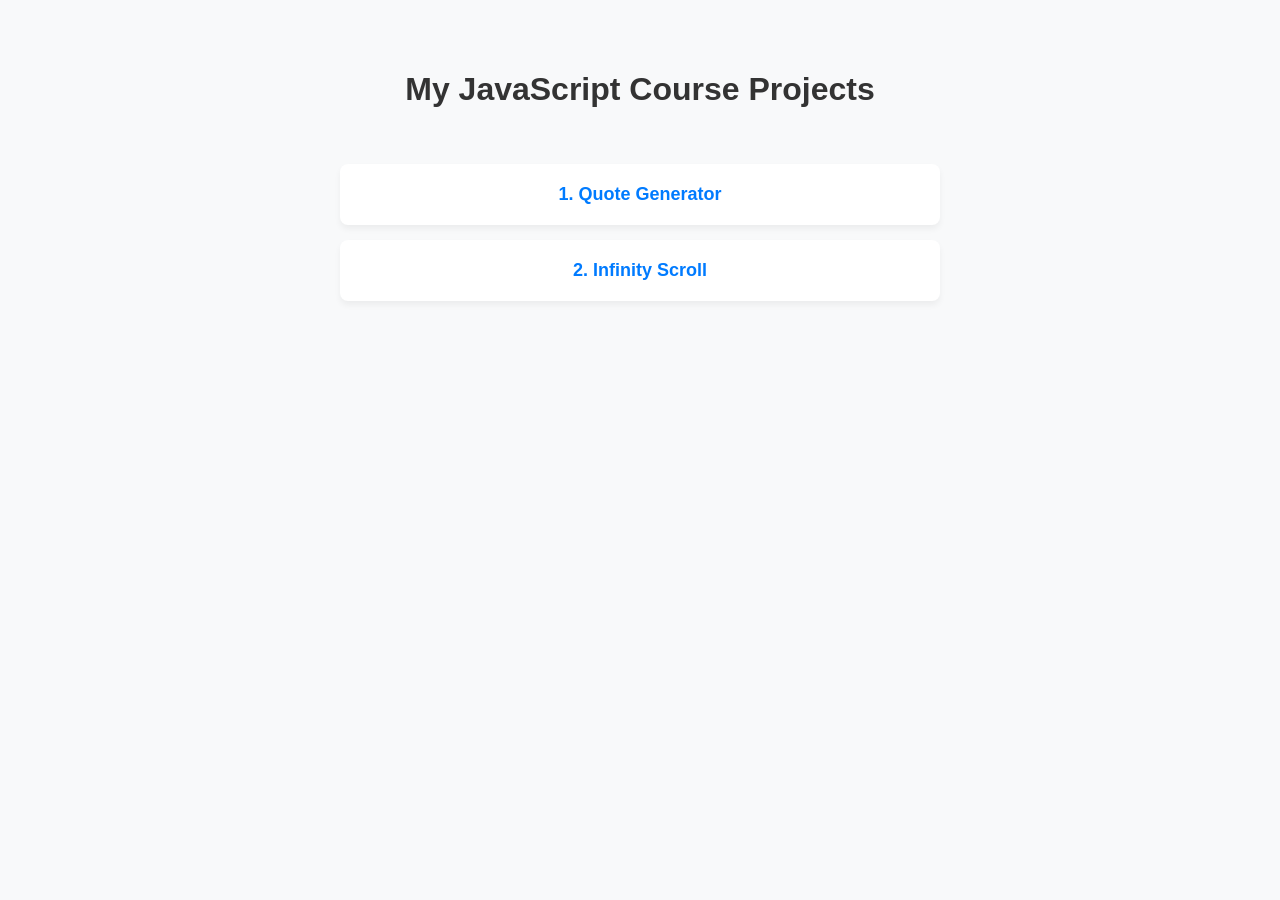
==== index.html @ d9a91e72 "after adding new section" ====
<!doctype html>
<html lang="en">
  <head>
    <meta charset="UTF-8" />
    <meta name="viewport" content="width=device-width, initial-scale=1.0" />
    <title>My JavaScript Portfolio</title>
    <link rel="stylesheet" href="style.css" />
  </head>
  <body>
    <h1>My JavaScript Course Projects</h1>

    <ul class="project-list">
      <li>
        <a href="/quote-generator/index.html">1. Quote Generator</a>
      </li>

      <li>
        <a href="/Infinity-Scroll/index.html">2. Infinity Scroll</a>
      </li>
    </ul>
  </body>
</html>
---- style.css ----
body {
  font-family: "Segoe UI", Tahoma, Geneva, Verdana, sans-serif;
  background-color: #f8f9fa;
  display: flex;
  flex-direction: column;
  align-items: center;
  padding: 50px 20px;
  margin: 0;
}

h1 {
  color: #333;
  margin-bottom: 40px;
  text-align: center;
}


.project-list {
  list-style: none;
  padding: 0;
  width: 100%;
  max-width: 600px;
}


.project-list li {
  background: white;
  margin-bottom: 15px;
  border-radius: 8px;
  box-shadow: 0 4px 6px rgba(0, 0, 0, 0.05);
  transition:
    transform 0.2s,
    box-shadow 0.2s;
}


.project-list li:hover {
  transform: translateY(-3px);
  box-shadow: 0 6px 12px rgba(0, 0, 0, 0.1);
}


.project-list a {
  display: block;
  padding: 20px;
  text-decoration: none;
  color: #007bff;
  font-weight: bold;
  font-size: 18px;
  text-align: center;
  border-radius: 8px;
}

.project-list a:hover {
  color: #0056b3;
  background-color: #f1f8ff;
}
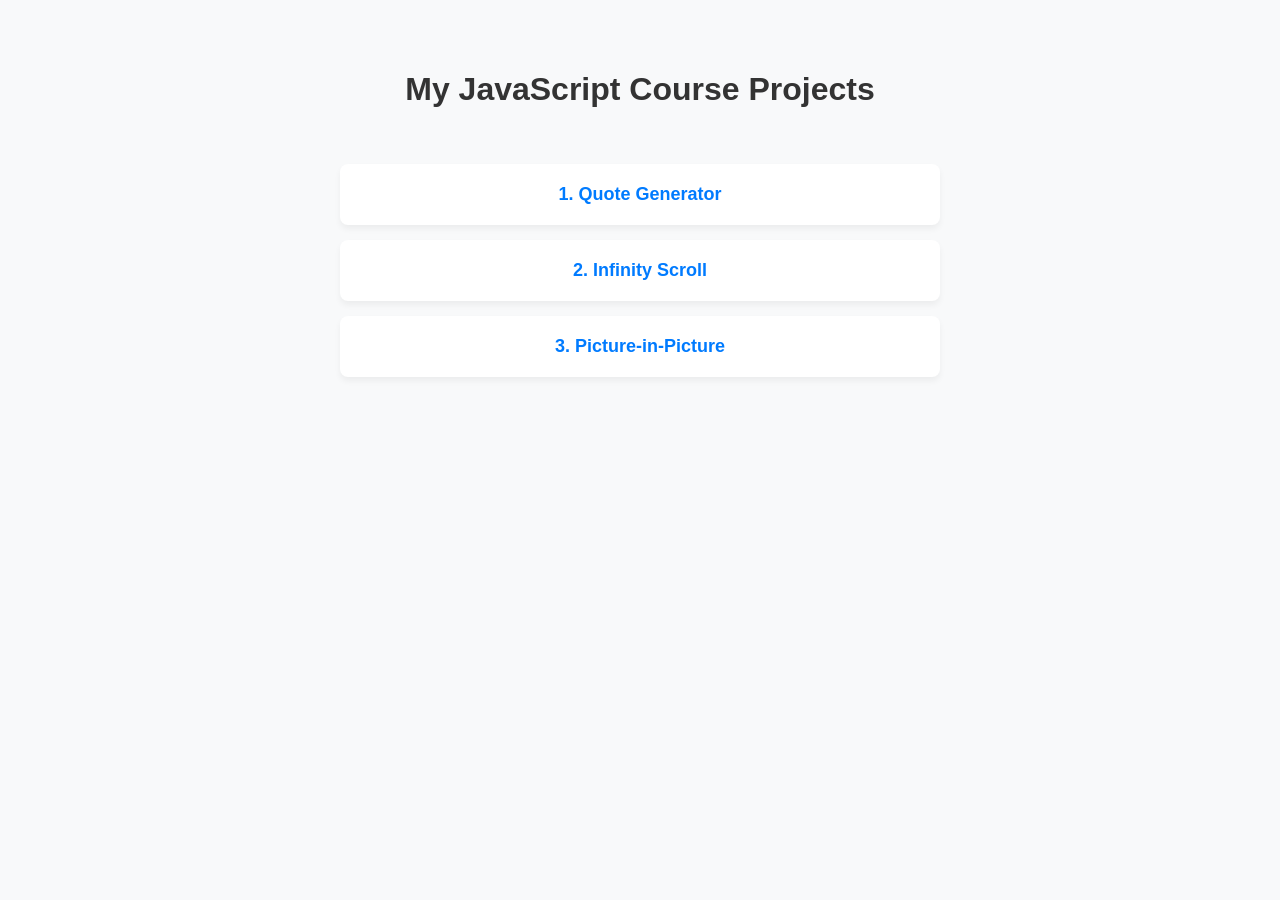
==== commit 38685a93: "new section add" ====
--- a/index.html
+++ b/index.html
@@ -17,6 +17,10 @@
       <li>
         <a href="/Infinity-Scroll/index.html">2. Infinity Scroll</a>
       </li>
+
+      <li>
+        <a href="/5.picture-in-picture/index.html">3. Picture-in-Picture</a>
+      </li>
     </ul>
   </body>
 </html>
--- a/style.css
+++ b/style.css
@@ -1,6 +1,6 @@
 
 body {
-  font-family: "Segoe UI", Tahoma, Geneva, Verdana, sans-serif;
+  font-family: "Segoe UI", sans-serif;
   background-color: #f8f9fa;
   display: flex;
   flex-direction: column;
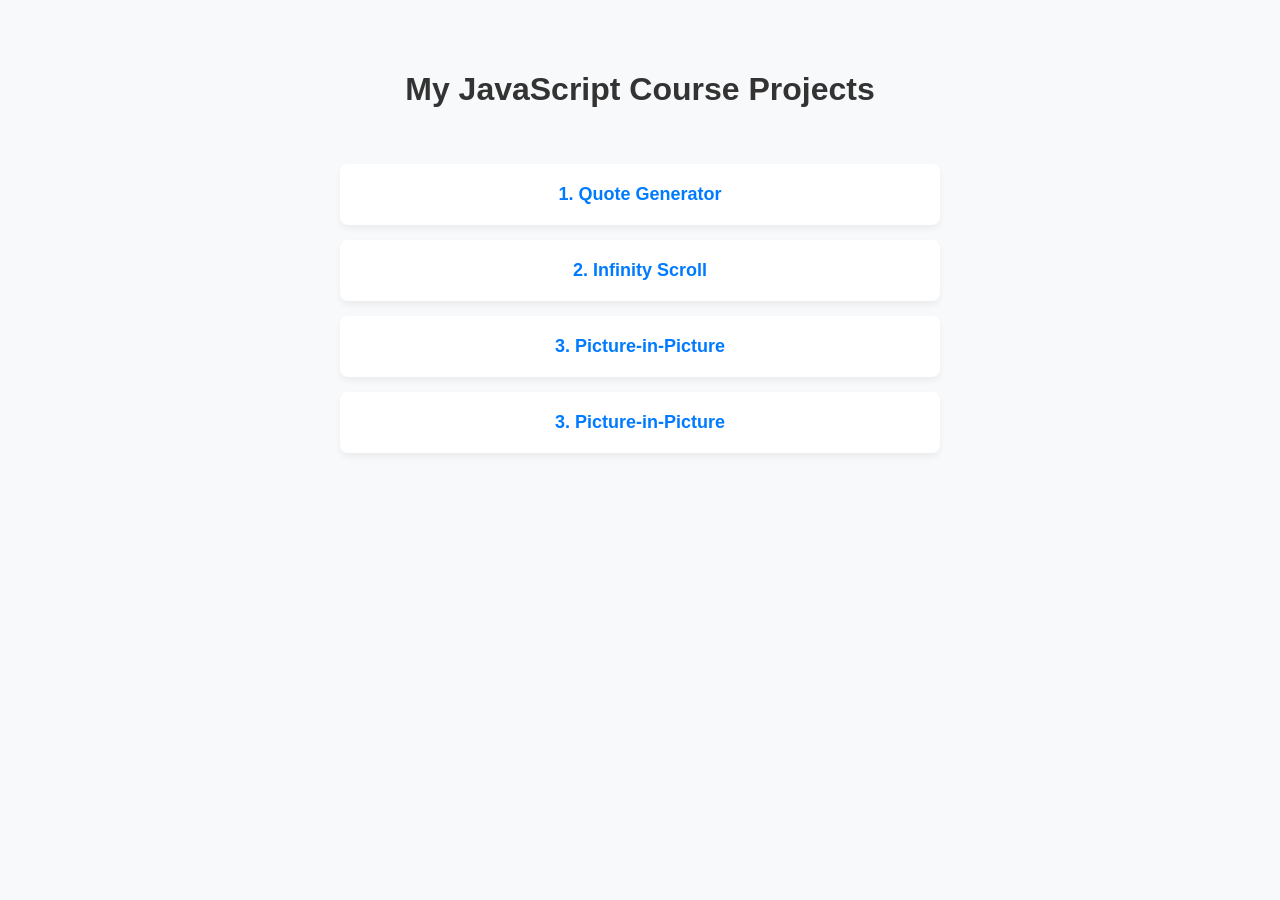
==== commit 458411c9: "update new section" ====
--- a/index.html
+++ b/index.html
@@ -21,6 +21,11 @@
       <li>
         <a href="/5.picture-in-picture/index.html">3. Picture-in-Picture</a>
       </li>
+
+      <li>
+        <a href="/7.light-n-dark-mode/index.html">3. Picture-in-Picture</a>
+      </li>
     </ul>
   </body>
 </html>
+
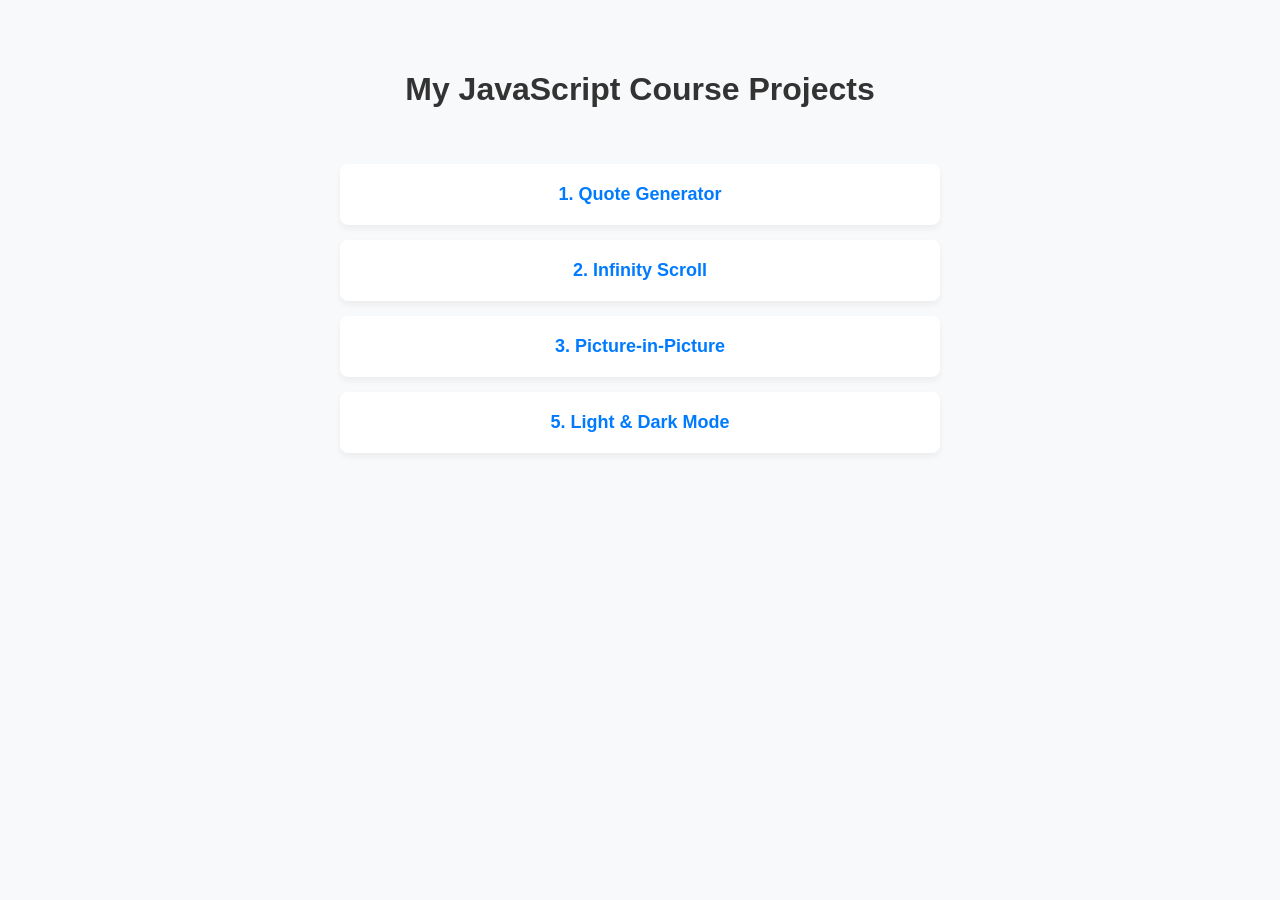
==== commit 5da035d6: "update new section" ====
--- a/index.html
+++ b/index.html
@@ -23,7 +23,7 @@
       </li>
 
       <li>
-        <a href="/7.light-n-dark-mode/index.html">3. Picture-in-Picture</a>
+        <a href="/7.light-n-dark-mode/index.html">5. Light & Dark Mode</a>
       </li>
     </ul>
   </body>
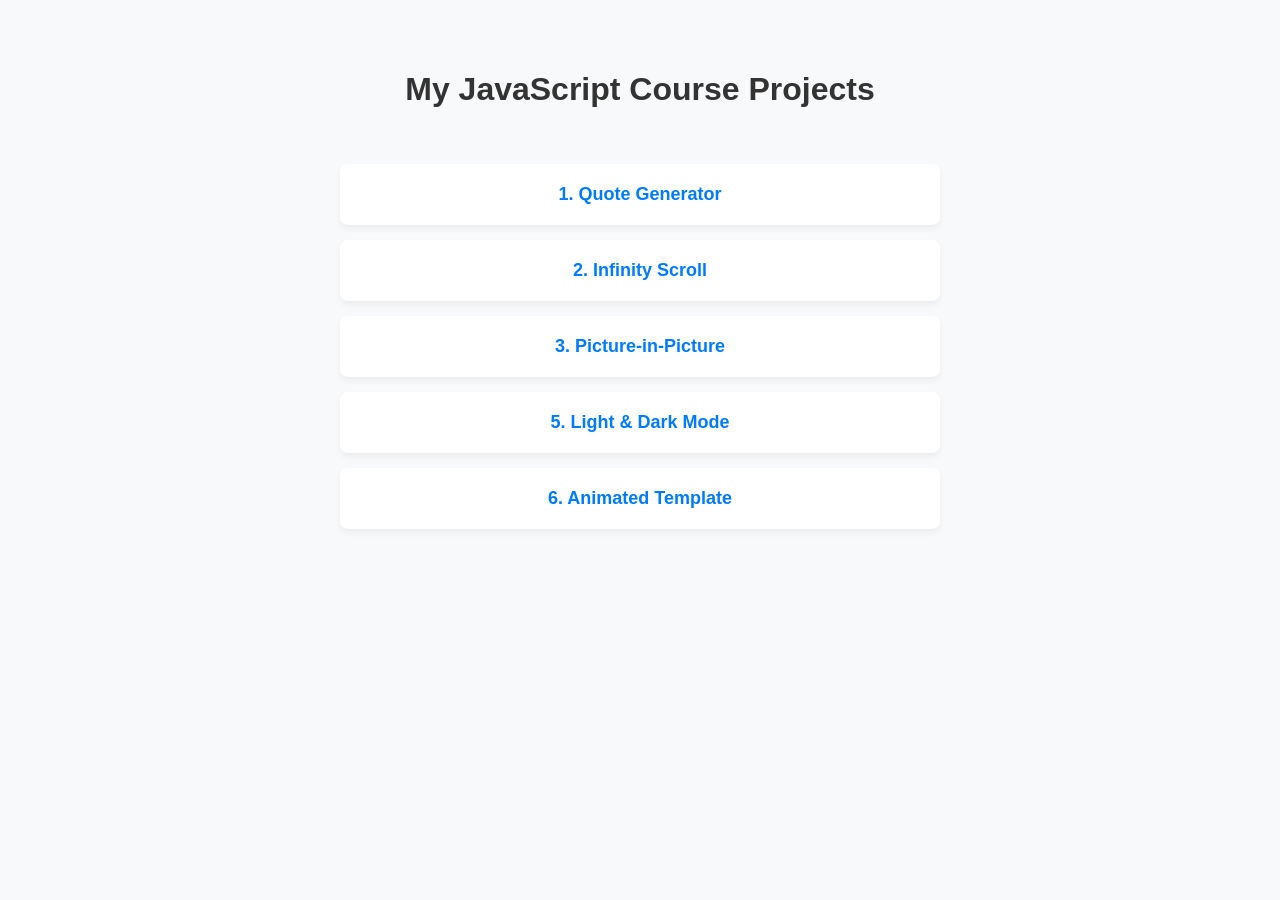
==== commit c391d26b: "new section" ====
--- a/index.html
+++ b/index.html
@@ -25,6 +25,9 @@
       <li>
         <a href="/7.light-n-dark-mode/index.html">5. Light & Dark Mode</a>
       </li>
+      <li>
+        <a href="/8.Animated-template/index.html">6. Animated Template</a>
+      </li>
     </ul>
   </body>
 </html>
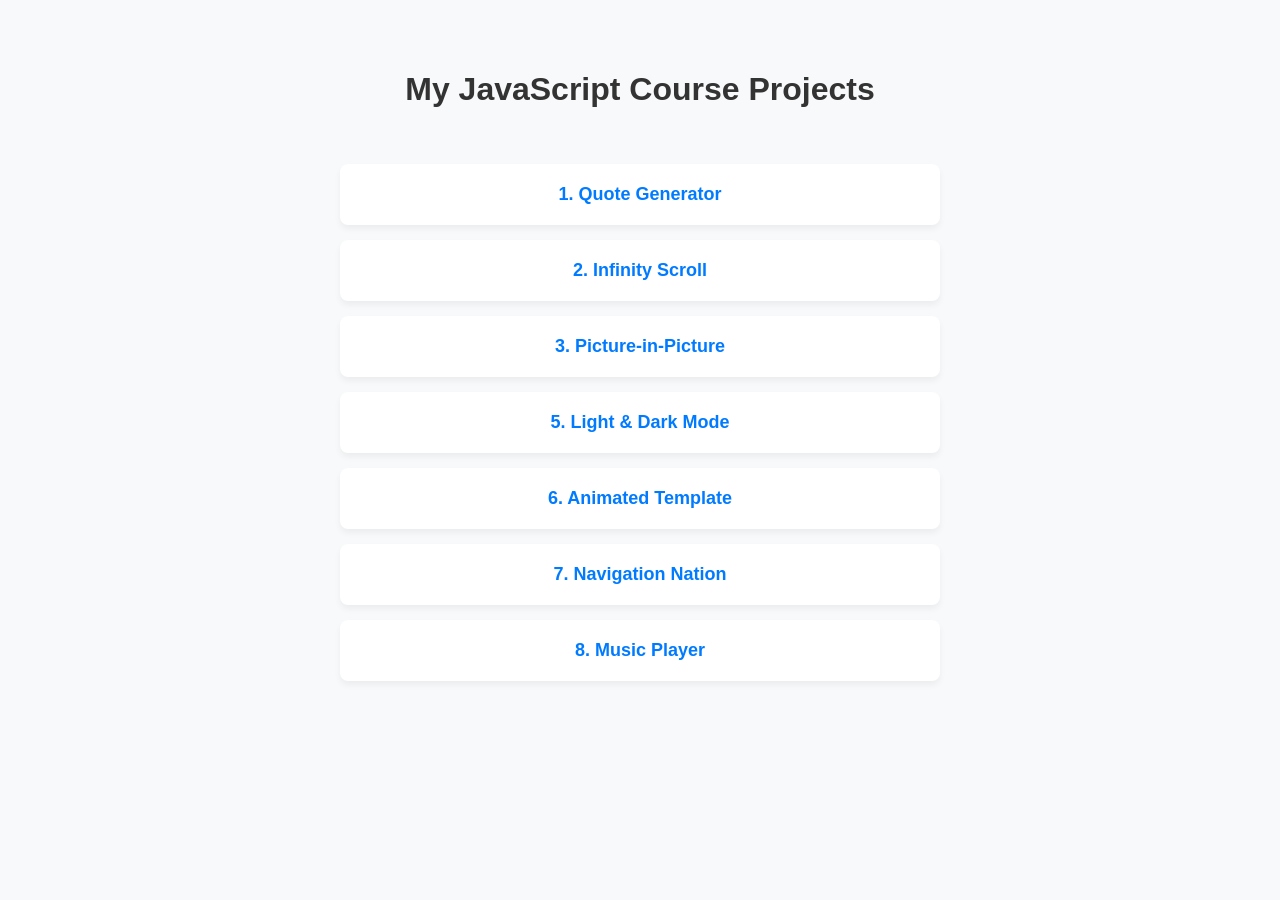
==== commit b4defedc: "new section added" ====
--- a/index.html
+++ b/index.html
@@ -28,6 +28,12 @@
       <li>
         <a href="/8.Animated-template/index.html">6. Animated Template</a>
       </li>
+      <li>
+        <a href="/9.navigation-nation/index.html">7. Navigation Nation</a>
+      </li>
+      <li>
+        <a href="/10.Music-player/index.html">8. Music Player</a>
+      </li>
     </ul>
   </body>
 </html>
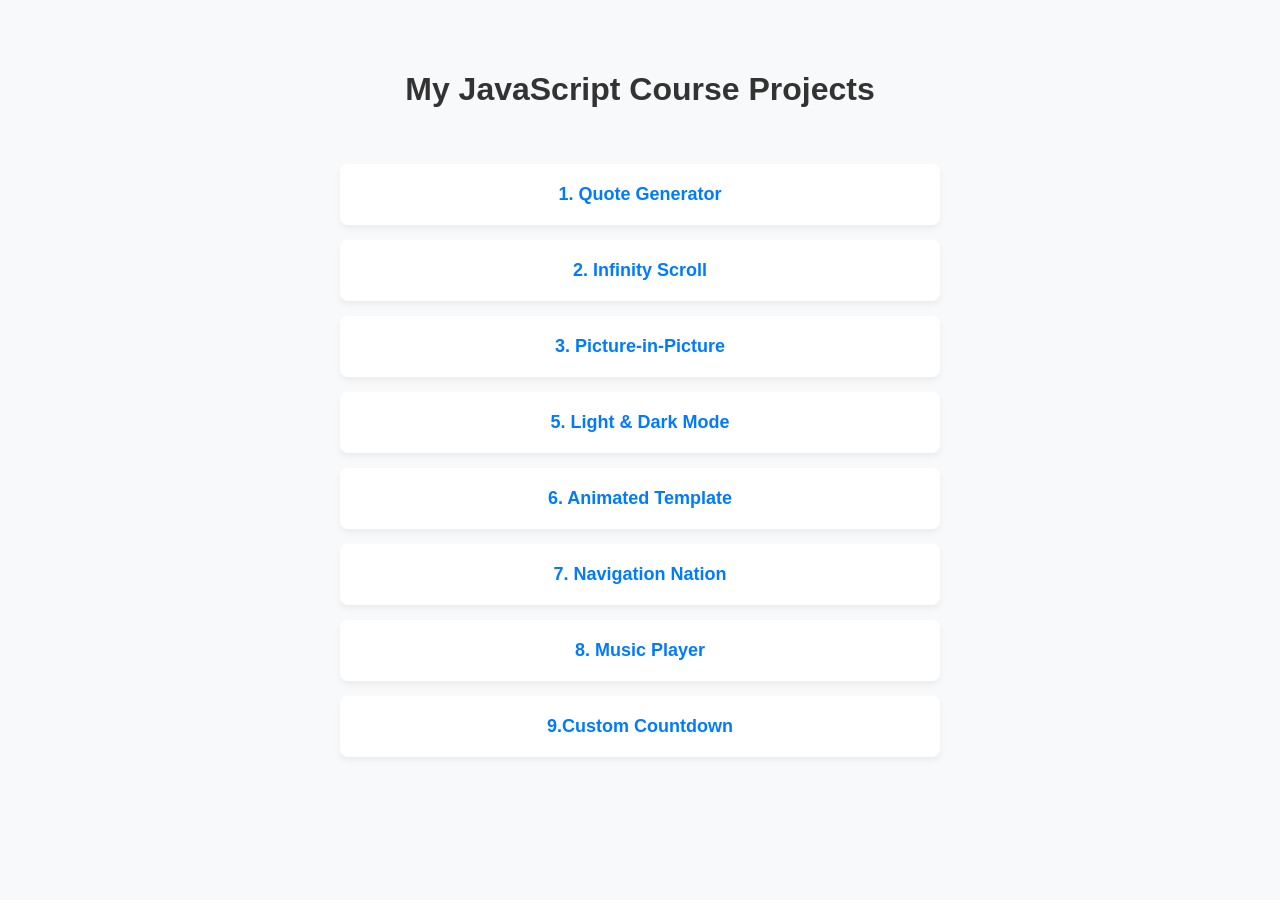
==== commit f865afa3: "new section add" ====
--- a/index.html
+++ b/index.html
@@ -34,6 +34,9 @@
       <li>
         <a href="/10.Music-player/index.html">8. Music Player</a>
       </li>
+      <li>
+        <a href="/11.custom-countdown/index.html">9.Custom Countdown</a>
+      </li>
     </ul>
   </body>
 </html>
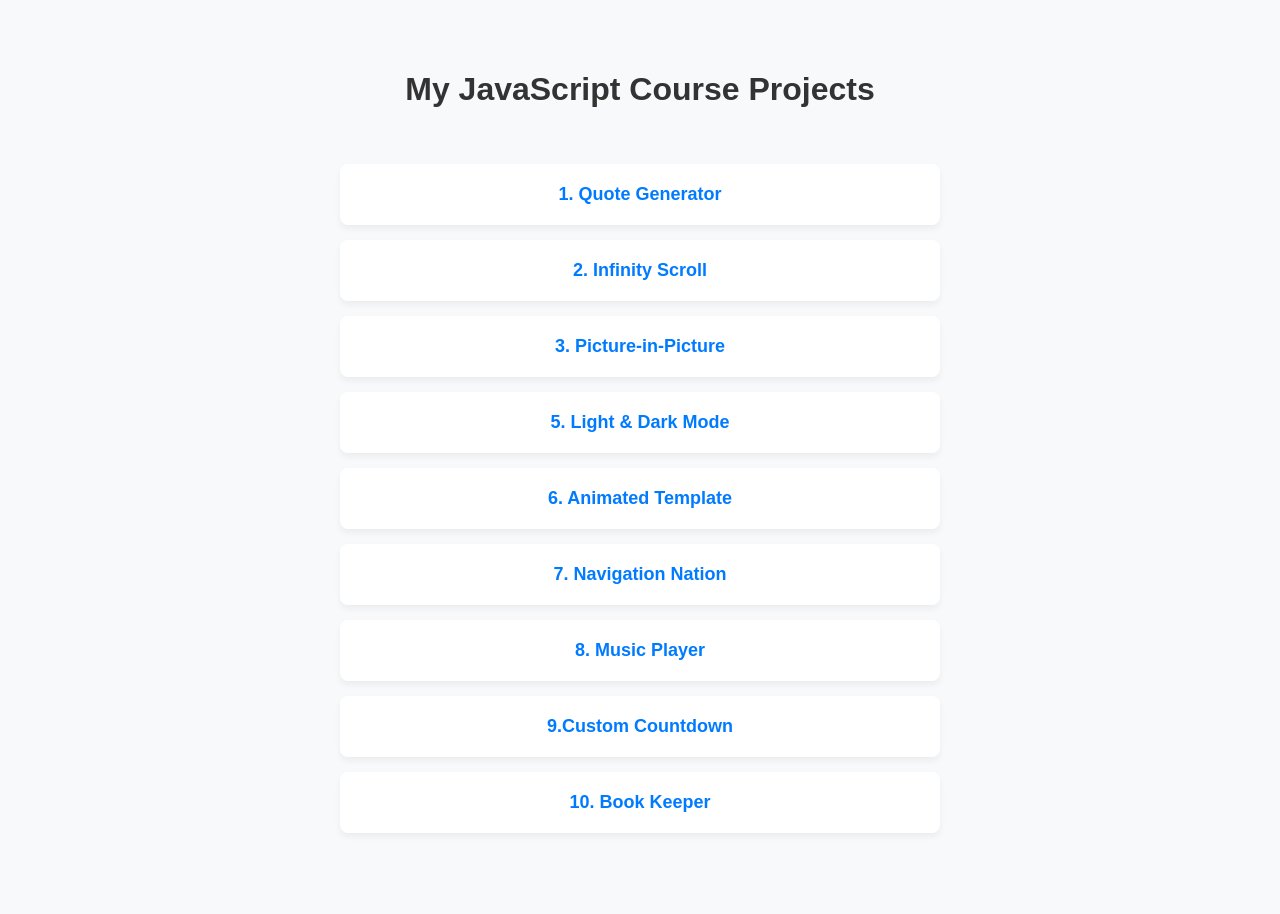
==== commit 550e4129: "new" ====
--- a/index.html
+++ b/index.html
@@ -37,6 +37,9 @@
       <li>
         <a href="/11.custom-countdown/index.html">9.Custom Countdown</a>
       </li>
+      <li>
+        <a href="/12.book-keeper/index.html">10. Book Keeper</a>
+      </li>
     </ul>
   </body>
 </html>
